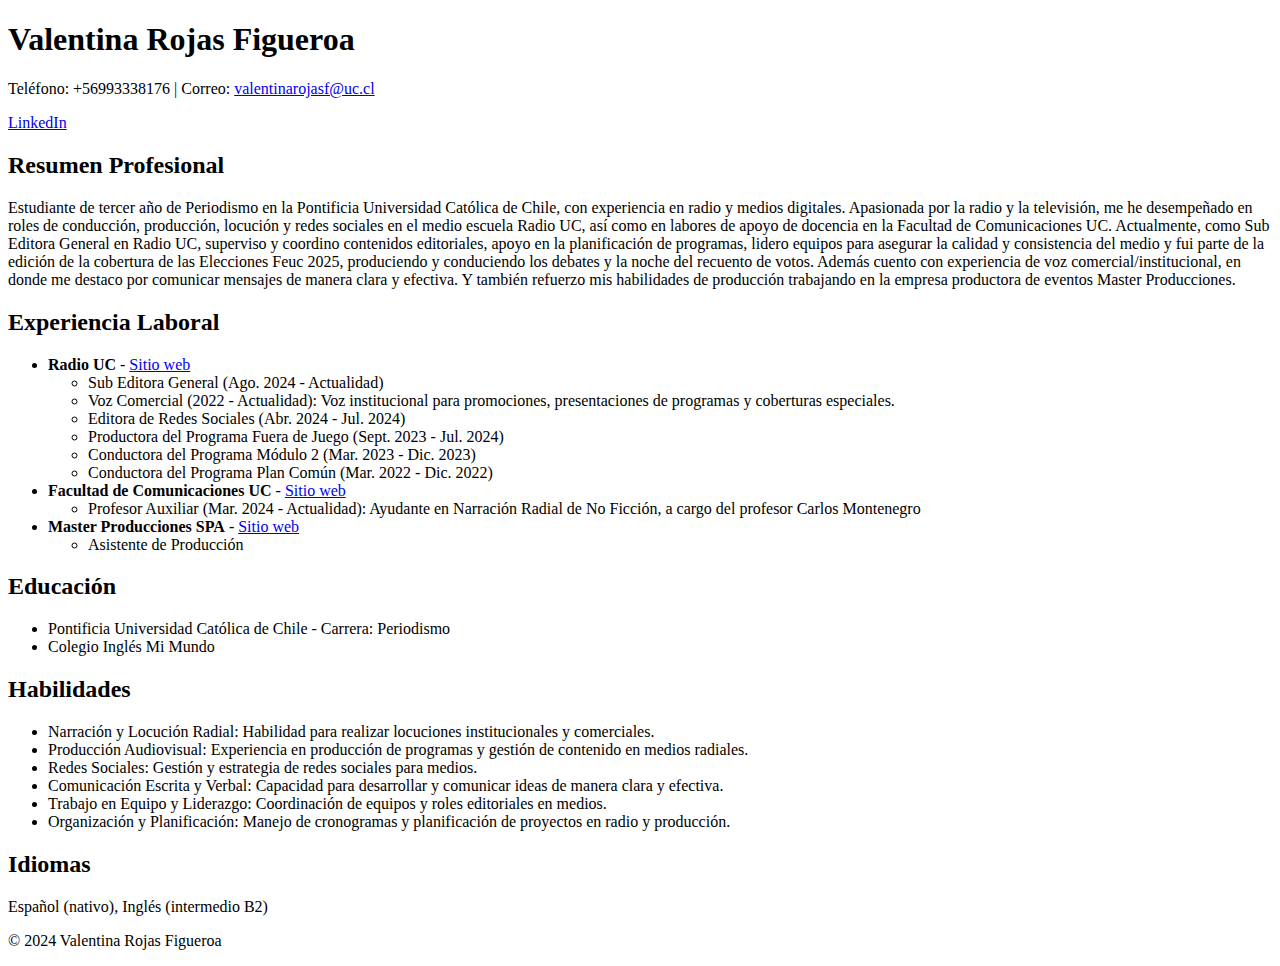
==== docs/index.html @ 57f8f61a "commit" ====
<!DOCTYPE html>
<html lang="es">
<head>
    <meta charset="UTF-8">
    <meta name="author" content="Valentina Rojas Figueroa">
    <meta name="description" content="Currículum de Valentina Rojas, estudiante de periodismo y locutora con experiencia en producción y medios digitales.">
    <title>Currículum de Valentina Rojas</title>
    <link rel="icon" href="favicon.ico">
</head>
<body>

    <!-- Header -->
    <header>
        <h1>Valentina Rojas Figueroa</h1>
        <p>Teléfono: +56993338176 | Correo: <a href="mailto:valentinarojasf@uc.cl">valentinarojasf@uc.cl</a></p>
        <p><a href="https://www.linkedin.com/in/valentina-r-58ab311b5/" target="_blank">LinkedIn</a></p>
    </header>

    <!-- Resumen Profesional -->
    <section>
        <h2>Resumen Profesional</h2>
        <p>Estudiante de tercer año de Periodismo en la Pontificia Universidad Católica de Chile, con
             experiencia en radio y medios digitales. Apasionada por la radio y la televisión, me he 
             desempeñado en roles de conducción, producción, locución y redes sociales en el medio 
             escuela Radio UC, así como en labores de apoyo de docencia en la Facultad de Comunicaciones UC.
             Actualmente, como Sub Editora General en Radio UC, superviso y coordino contenidos editoriales, 
             apoyo en la planificación de programas, lidero equipos para asegurar la calidad y consistencia 
             del medio y fui parte de la edición de la cobertura de las Elecciones Feuc 2025, produciendo y
             conduciendo los debates y la noche del recuento de votos. Además cuento con experiencia de voz 
             comercial/institucional, en donde me destaco por comunicar mensajes de manera clara y efectiva.
             Y también refuerzo mis habilidades de producción trabajando en la empresa productora de eventos 
             Master Producciones.</p>
    </section>

    <!-- Experiencia Laboral -->
    <section>
        <h2>Experiencia Laboral</h2>
        <ul>
            <li><strong>Radio UC</strong> - <a href="https://radiouc.cl/">Sitio web</a>
                <ul>
                    <li>Sub Editora General (Ago. 2024 - Actualidad)</li>
                    <li>Voz Comercial (2022 - Actualidad): Voz institucional para promociones, presentaciones
                         de programas y coberturas especiales.</li>
                    <li>Editora de Redes Sociales (Abr. 2024 - Jul. 2024)</li>
                    <li>Productora del Programa Fuera de Juego (Sept. 2023 - Jul. 2024)</li>
                    <li>Conductora del Programa Módulo 2 (Mar. 2023 - Dic. 2023)</li>
                    <li>Conductora del Programa Plan Común (Mar. 2022 - Dic. 2022)</li>
                </ul>
            </li>
            <li><strong>Facultad de Comunicaciones UC</strong> - <a href="https://comunicaciones.uc.cl/">Sitio web</a>
                <ul>
                    <li>Profesor Auxiliar (Mar. 2024 - Actualidad): Ayudante en Narración Radial de No Ficción, a cargo 
                        del profesor Carlos Montenegro</li>
                </ul>
            </li>
            <li><strong>Master Producciones SPA</strong> - <a href="https://masterproducciones.cl/">Sitio web</a>
                <ul>
                    <li>Asistente de Producción</li>
                </ul>
            </li>
        </ul>
    </section>

    <!-- Educación -->
    <section>
        <h2>Educación</h2>
        <ul>
            <li>Pontificia Universidad Católica de Chile - Carrera: Periodismo</li>
            <li>Colegio Inglés Mi Mundo</li>
        </ul>
    </section>

    <!-- Habilidades -->
    <section>
        <h2>Habilidades</h2>
        <ul>
            <li>Narración y Locución Radial: Habilidad para realizar locuciones institucionales y comerciales.</li>
            <li>Producción Audiovisual: Experiencia en producción de programas y gestión de contenido en medios radiales.</li>
            <li>Redes Sociales: Gestión y estrategia de redes sociales para medios.</li>
            <li>Comunicación Escrita y Verbal: Capacidad para desarrollar y comunicar ideas de manera clara y efectiva.</li>
            <li>Trabajo en Equipo y Liderazgo: Coordinación de equipos y roles editoriales en medios.</li>
            <li>Organización y Planificación: Manejo de cronogramas y planificación de proyectos en radio y producción.</li>
        </ul>
    </section>

    <!-- Idiomas -->
    <section>
        <h2>Idiomas</h2>
        <p>Español (nativo), Inglés (intermedio B2)</p>
    </section>

    <!-- Footer -->
    <footer>
        <p>&copy; 2024 Valentina Rojas Figueroa</p>
    </footer>

</body>
</html>
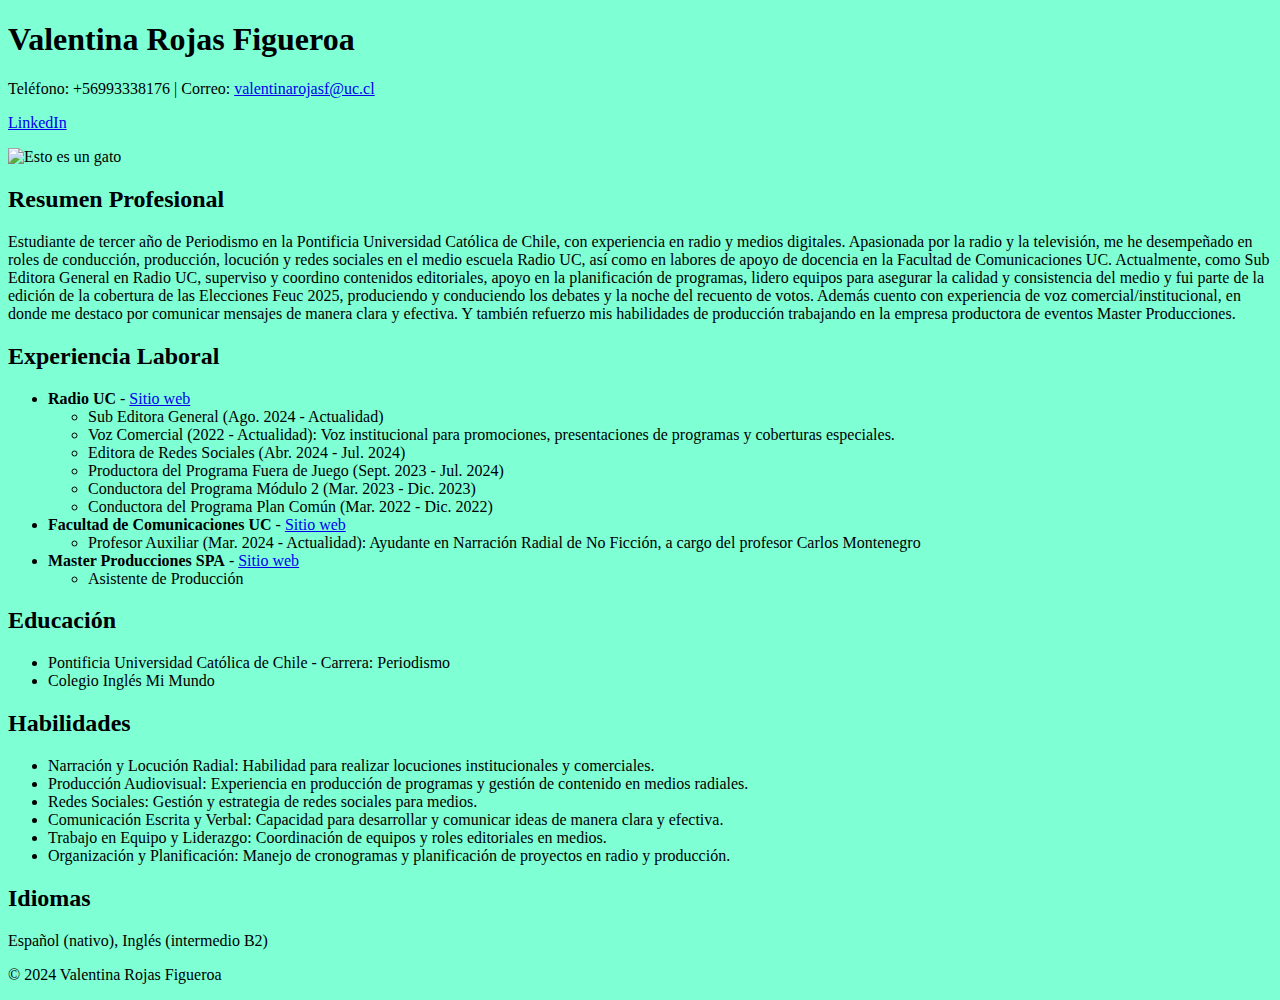
==== commit 26c36f11: "commit" ====
--- a/docs/index.html
+++ b/docs/index.html
@@ -6,6 +6,7 @@
     <meta name="description" content="Currículum de Valentina Rojas, estudiante de periodismo y locutora con experiencia en producción y medios digitales.">
     <title>Currículum de Valentina Rojas</title>
     <link rel="icon" href="favicon.ico">
+    <link href="estilo.css" rel="stylesheet" />
 </head>
 <body>
 
@@ -15,6 +16,8 @@
         <p>Teléfono: +56993338176 | Correo: <a href="mailto:valentinarojasf@uc.cl">valentinarojasf@uc.cl</a></p>
         <p><a href="https://www.linkedin.com/in/valentina-r-58ab311b5/" target="_blank">LinkedIn</a></p>
     </header>
+
+    <img src="logo_vale" alt="Esto es un gato" width="200">
 
     <!-- Resumen Profesional -->
     <section>
--- a/docs/estilo.css
+++ b/docs/estilo.css
@@ -0,0 +1,3 @@
+body{
+background-color: aquamarine;
+}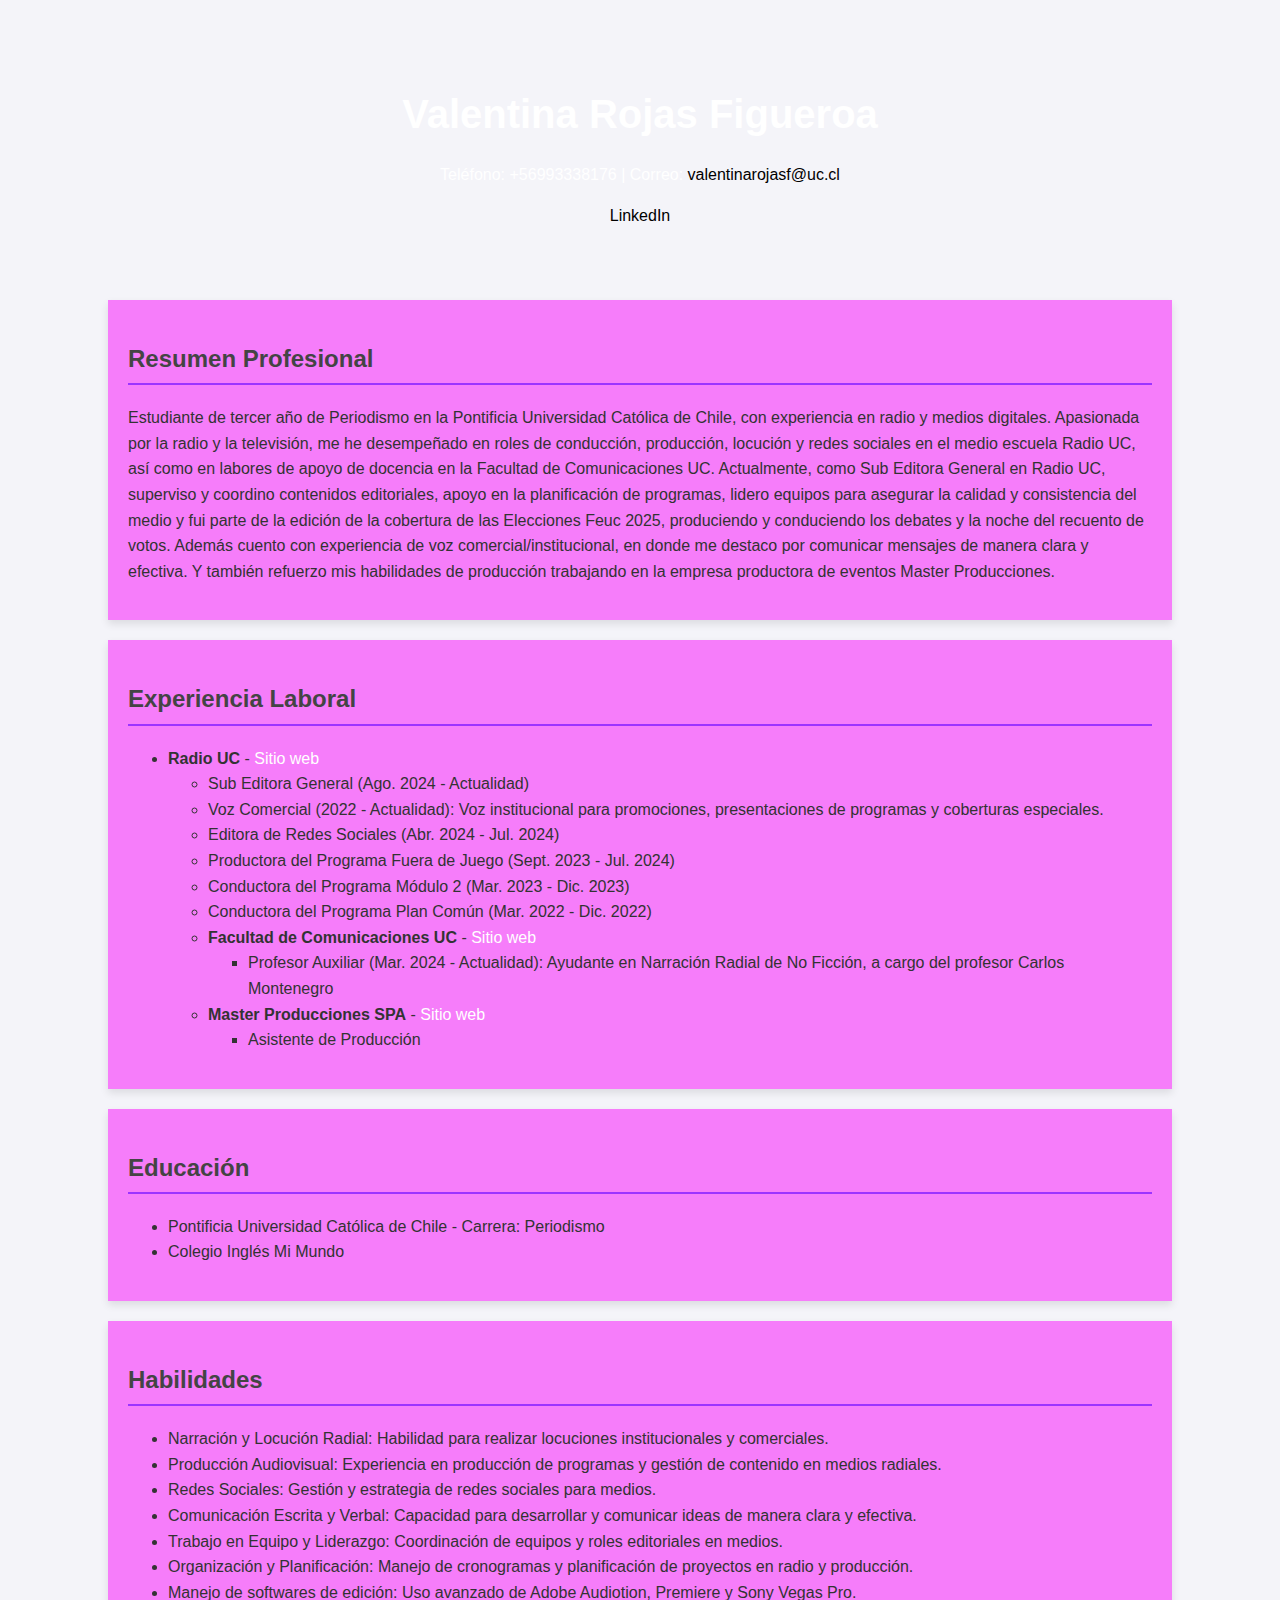
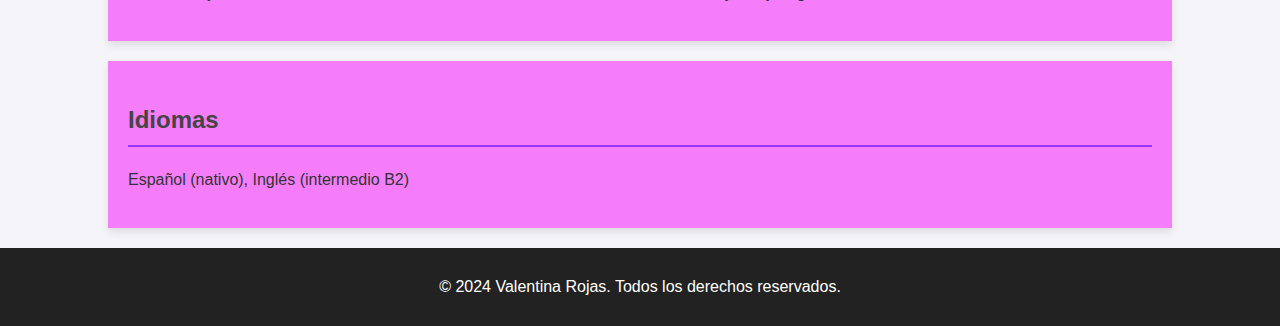
==== commit 92f15319: "commit" ====
--- a/docs/index.html
+++ b/docs/index.html
@@ -2,8 +2,9 @@
 <html lang="es">
 <head>
     <meta charset="UTF-8">
-    <meta name="author" content="Valentina Rojas Figueroa">
+    <meta name="author" content=" Currículum Vitae de Valentina Rojas Figueroa">
     <meta name="description" content="Currículum de Valentina Rojas, estudiante de periodismo y locutora con experiencia en producción y medios digitales.">
+    <meta name="viewport" content="width=device-width, initial-scale=1.0">
     <title>Currículum de Valentina Rojas</title>
     <link rel="icon" href="favicon.ico">
     <link href="estilo.css" rel="stylesheet" />
@@ -11,61 +12,69 @@
 <body>
 
     <!-- Header -->
-    <header>
-        <h1>Valentina Rojas Figueroa</h1>
-        <p>Teléfono: +56993338176 | Correo: <a href="mailto:valentinarojasf@uc.cl">valentinarojasf@uc.cl</a></p>
-        <p><a href="https://www.linkedin.com/in/valentina-r-58ab311b5/" target="_blank">LinkedIn</a></p>
+    <header class="hero">
+        <div class="hero-content">
+            <h1>Valentina Rojas Figueroa</h1>
+            <p>Teléfono: +56993338176 | Correo: <a href="mailto:valentinarojasf@uc.cl">valentinarojasf@uc.cl</a></p>
+            <p><a href="https://www.linkedin.com/in/valentina-r-58ab311b5/" target="_blank">LinkedIn</a></p>
+        </div>
     </header>
 
-    <img src="logo_vale" alt="Esto es un gato" width="200">
-
     <!-- Resumen Profesional -->
-    <section>
+    <section class="container">
         <h2>Resumen Profesional</h2>
-        <p>Estudiante de tercer año de Periodismo en la Pontificia Universidad Católica de Chile, con
-             experiencia en radio y medios digitales. Apasionada por la radio y la televisión, me he 
-             desempeñado en roles de conducción, producción, locución y redes sociales en el medio 
-             escuela Radio UC, así como en labores de apoyo de docencia en la Facultad de Comunicaciones UC.
-             Actualmente, como Sub Editora General en Radio UC, superviso y coordino contenidos editoriales, 
-             apoyo en la planificación de programas, lidero equipos para asegurar la calidad y consistencia 
-             del medio y fui parte de la edición de la cobertura de las Elecciones Feuc 2025, produciendo y
-             conduciendo los debates y la noche del recuento de votos. Además cuento con experiencia de voz 
-             comercial/institucional, en donde me destaco por comunicar mensajes de manera clara y efectiva.
-             Y también refuerzo mis habilidades de producción trabajando en la empresa productora de eventos 
-             Master Producciones.</p>
+        <p>Estudiante de tercer año de Periodismo en la Pontificia Universidad Católica de Chile, con 
+           experiencia en radio y medios digitales. Apasionada por la radio y la televisión, me he  
+           desempeñado en roles de conducción, producción, locución y redes sociales en el medio  
+           escuela Radio UC, así como en labores de apoyo de docencia en la Facultad de Comunicaciones UC. 
+           Actualmente, como Sub Editora General en Radio UC, superviso y coordino contenidos editoriales,  
+           apoyo en la planificación de programas, lidero equipos para asegurar la calidad y consistencia  
+           del medio y fui parte de la edición de la cobertura de las Elecciones Feuc 2025, produciendo y 
+           conduciendo los debates y la noche del recuento de votos. Además cuento con experiencia de voz  
+           comercial/institucional, en donde me destaco por comunicar mensajes de manera clara y efectiva. 
+           Y también refuerzo mis habilidades de producción trabajando en la empresa productora de eventos  
+           Master Producciones.</p>
     </section>
 
     <!-- Experiencia Laboral -->
-    <section>
+    <section class="container">
         <h2>Experiencia Laboral</h2>
         <ul>
             <li><strong>Radio UC</strong> - <a href="https://radiouc.cl/">Sitio web</a>
                 <ul>
                     <li>Sub Editora General (Ago. 2024 - Actualidad)</li>
-                    <li>Voz Comercial (2022 - Actualidad): Voz institucional para promociones, presentaciones
-                         de programas y coberturas especiales.</li>
-                    <li>Editora de Redes Sociales (Abr. 2024 - Jul. 2024)</li>
-                    <li>Productora del Programa Fuera de Juego (Sept. 2023 - Jul. 2024)</li>
-                    <li>Conductora del Programa Módulo 2 (Mar. 2023 - Dic. 2023)</li>
-                    <li>Conductora del Programa Plan Común (Mar. 2022 - Dic. 2022)</li>
+                    <li>Voz Comercial (2022 - Actualidad): Voz institucional para promociones, presentaciones 
+                      de programas y coberturas especiales.</li> 
+                    <li>Editora de Redes Sociales (Abr. 2024 - Jul. 2024)</li> 
+                   <li>Productora del Programa Fuera de Juego (Sept. 2023 - Jul. 2024)</li> 
+                   <li>Conductora del Programa Módulo 2 (Mar. 2023 - Dic. 2023)</li> 
+                   <li>Conductora del Programa Plan Común (Mar. 2022 - Dic. 2022)</li> 
+            
+            <li><strong>Facultad de Comunicaciones UC</strong> - <a href="https://comunicaciones.uc.cl/">Sitio web</a> 
+                    <ul> 
+    
+                        <li>Profesor Auxiliar (Mar. 2024 - Actualidad): Ayudante en Narración Radial de No Ficción, a cargo  
+                            del profesor Carlos Montenegro</li> 
+    
+                    </ul> 
+    
+                </li> 
+    
+                </li> 
+    
+            <li><strong>Master Producciones SPA</strong> - <a href="https://masterproducciones.cl/">Sitio web</a> 
+    
+                    <ul> 
+    
+                        <li>Asistente de Producción</li> 
                 </ul>
             </li>
-            <li><strong>Facultad de Comunicaciones UC</strong> - <a href="https://comunicaciones.uc.cl/">Sitio web</a>
-                <ul>
-                    <li>Profesor Auxiliar (Mar. 2024 - Actualidad): Ayudante en Narración Radial de No Ficción, a cargo 
-                        del profesor Carlos Montenegro</li>
-                </ul>
-            </li>
-            <li><strong>Master Producciones SPA</strong> - <a href="https://masterproducciones.cl/">Sitio web</a>
-                <ul>
-                    <li>Asistente de Producción</li>
-                </ul>
-            </li>
+            <!-- Más contenido aquí -->
         </ul>
     </section>
 
     <!-- Educación -->
-    <section>
+    <section class="container">
         <h2>Educación</h2>
         <ul>
             <li>Pontificia Universidad Católica de Chile - Carrera: Periodismo</li>
@@ -74,28 +83,36 @@
     </section>
 
     <!-- Habilidades -->
-    <section>
+    <section class="container">
         <h2>Habilidades</h2>
-        <ul>
-            <li>Narración y Locución Radial: Habilidad para realizar locuciones institucionales y comerciales.</li>
-            <li>Producción Audiovisual: Experiencia en producción de programas y gestión de contenido en medios radiales.</li>
-            <li>Redes Sociales: Gestión y estrategia de redes sociales para medios.</li>
-            <li>Comunicación Escrita y Verbal: Capacidad para desarrollar y comunicar ideas de manera clara y efectiva.</li>
-            <li>Trabajo en Equipo y Liderazgo: Coordinación de equipos y roles editoriales en medios.</li>
-            <li>Organización y Planificación: Manejo de cronogramas y planificación de proyectos en radio y producción.</li>
-        </ul>
+        <ul> 
+
+            <li>Narración y Locución Radial: Habilidad para realizar locuciones institucionales y comerciales.</li> 
+
+            <li>Producción Audiovisual: Experiencia en producción de programas y gestión de contenido en medios radiales.</li> 
+
+            <li>Redes Sociales: Gestión y estrategia de redes sociales para medios.</li> 
+
+            <li>Comunicación Escrita y Verbal: Capacidad para desarrollar y comunicar ideas de manera clara y efectiva.</li> 
+
+            <li>Trabajo en Equipo y Liderazgo: Coordinación de equipos y roles editoriales en medios.</li> 
+
+            <li>Organización y Planificación: Manejo de cronogramas y planificación de proyectos en radio y producción.</li> 
+
+            <li>Manejo de softwares de edición: Uso avanzado de Adobe Audiotion, Premiere y Sony Vegas Pro. </li>
+        </ul> 
     </section>
 
     <!-- Idiomas -->
-    <section>
+    <section class="container">
         <h2>Idiomas</h2>
         <p>Español (nativo), Inglés (intermedio B2)</p>
     </section>
 
     <!-- Footer -->
     <footer>
-        <p>&copy; 2024 Valentina Rojas Figueroa</p>
+        <p>© 2024 Valentina Rojas. Todos los derechos reservados.</p>
     </footer>
-
 </body>
 </html>
+
--- a/docs/estilo.css
+++ b/docs/estilo.css
@@ -1,3 +1,70 @@
-body{
-background-color: aquamarine;
-}+/* General */
+body {
+    font-family: 'Arial', sans-serif;
+    line-height: 1.6;
+    margin: 0;
+    padding: 0;
+    background-color: #f4f4f9;
+    color: #333;
+}
+
+/* Header */
+.hero {
+    background-image: url('images/mi-foto.jpg'); /* Ruta ajustada según la ubicación */
+    background-size: cover; /* La imagen cubre todo el contenedor */
+    background-position: center; /* Centra la imagen */
+    height: 300px; /* Altura del encabezado */
+    display: flex; /* Permite centrar el contenido */
+    justify-content: center; /* Centra el contenido horizontalmente */
+    align-items: center; /* Centra el contenido verticalmente */
+    color: white; /* Color del texto */
+    text-align: center; /* Centra el texto */
+    font-family: Arial, sans-serif; /* Fuente del texto */
+}
+
+.hero-content h1 {
+    font-size: 2.5rem;
+    margin-bottom: 10px;
+}
+
+.hero-content p a {
+    color: hsl(0, 0%, 0%);
+    text-decoration: none;
+}
+
+/* Containers */
+.container {
+    width: 80%;
+    margin: auto;
+    overflow: hidden;
+    padding: 20px;
+    background: rgb(246, 125, 250);
+    margin-bottom: 20px;
+    box-shadow: 0 4px 8px rgba(0, 0, 0, 0.1);
+}
+
+/* Section titles */
+h2 {
+    border-bottom: 2px solid hsl(271, 100%, 60%);
+    padding-bottom: 5px;
+    color: #444;
+}
+
+/* Footer */
+footer {
+    text-align: center;
+    background: #222;
+    color: #ffffff;
+    padding: 10px 0;
+    margin-top: 20px;
+}
+
+/* Links */
+a {
+    color: hsl(0, 0%, 100%);
+    text-decoration: none;
+}
+
+a:hover {
+    color: hwb(175 4% 5%);
+}
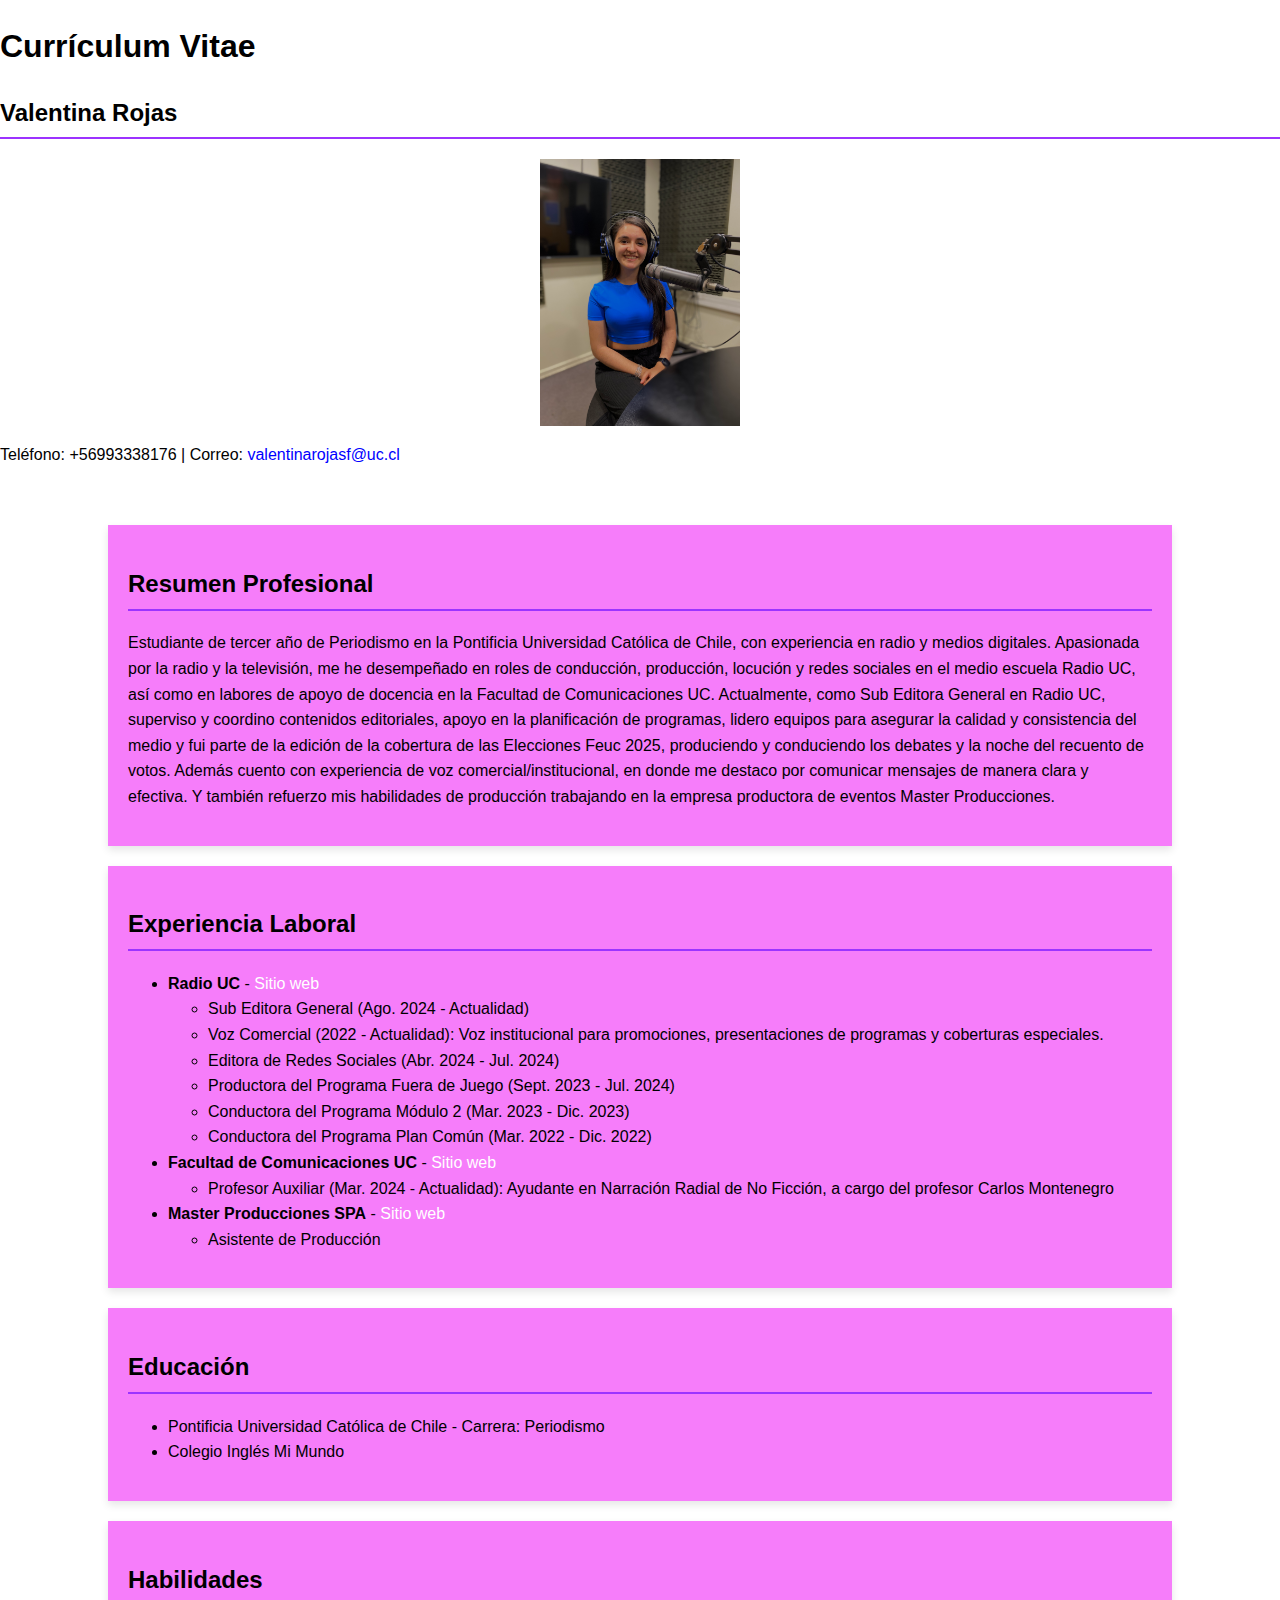
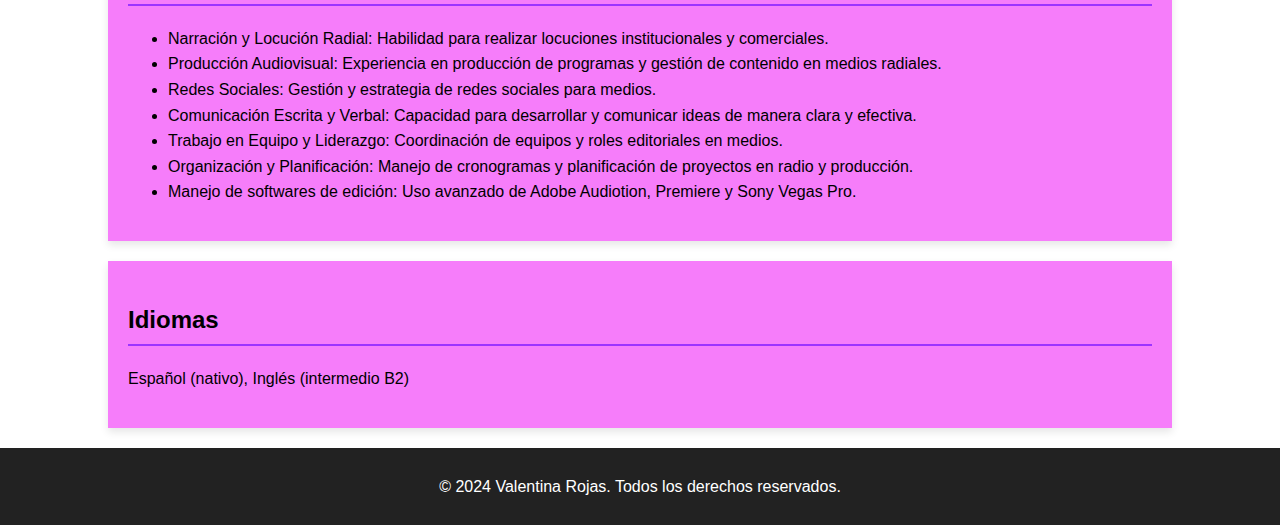
==== commit b12a4096: "commit" ====
--- a/docs/index.html
+++ b/docs/index.html
@@ -10,13 +10,14 @@
     <link href="estilo.css" rel="stylesheet" />
 </head>
 <body>
-
-    <!-- Header -->
-    <header class="hero">
-        <div class="hero-content">
-            <h1>Valentina Rojas Figueroa</h1>
-            <p>Teléfono: +56993338176 | Correo: <a href="mailto:valentinarojasf@uc.cl">valentinarojasf@uc.cl</a></p>
-            <p><a href="https://www.linkedin.com/in/valentina-r-58ab311b5/" target="_blank">LinkedIn</a></p>
+    <header>
+          <h1> Currículum Vitae</h1>
+          <h2> Valentina Rojas</h2>
+            <img src="mi-foto.jpg.jpg" alt="Foto de Valentina Rojas" class="profile-photo">
+            
+            
+            <p>Teléfono: +56993338176 | Correo: <a class="blue" href="mailto:valentinarojasf@uc.cl">valentinarojasf@uc.cl</a></p>
+            <p><a href="https://www.linkedin.com/in/valentina-r-58ab311b5/" target="_blank">LinkedIn</a></p> 
         </div>
     </header>
 
@@ -49,8 +50,8 @@
                    <li>Productora del Programa Fuera de Juego (Sept. 2023 - Jul. 2024)</li> 
                    <li>Conductora del Programa Módulo 2 (Mar. 2023 - Dic. 2023)</li> 
                    <li>Conductora del Programa Plan Común (Mar. 2022 - Dic. 2022)</li> 
-            
-            <li><strong>Facultad de Comunicaciones UC</strong> - <a href="https://comunicaciones.uc.cl/">Sitio web</a> 
+                    </ul>    
+        <li><strong>Facultad de Comunicaciones UC</strong> - <a href="https://comunicaciones.uc.cl/">Sitio web</a> 
                     <ul> 
     
                         <li>Profesor Auxiliar (Mar. 2024 - Actualidad): Ayudante en Narración Radial de No Ficción, a cargo  
@@ -62,7 +63,7 @@
     
                 </li> 
     
-            <li><strong>Master Producciones SPA</strong> - <a href="https://masterproducciones.cl/">Sitio web</a> 
+        <li><strong>Master Producciones SPA</strong> - <a href="https://masterproducciones.cl/">Sitio web</a> 
     
                     <ul> 
     
--- a/docs/estilo.css
+++ b/docs/estilo.css
@@ -4,8 +4,8 @@
     line-height: 1.6;
     margin: 0;
     padding: 0;
-    background-color: #f4f4f9;
-    color: #333;
+    background-color: #ffffff;
+    color: #000000;
 }
 
 /* Header */
@@ -17,7 +17,7 @@
     display: flex; /* Permite centrar el contenido */
     justify-content: center; /* Centra el contenido horizontalmente */
     align-items: center; /* Centra el contenido verticalmente */
-    color: white; /* Color del texto */
+    color: rgb(20, 19, 19); /* Color del texto */
     text-align: center; /* Centra el texto */
     font-family: Arial, sans-serif; /* Fuente del texto */
 }
@@ -47,7 +47,7 @@
 h2 {
     border-bottom: 2px solid hsl(271, 100%, 60%);
     padding-bottom: 5px;
-    color: #444;
+    color: #000000;
 }
 
 /* Footer */
@@ -65,6 +65,17 @@
     text-decoration: none;
 }
 
+.blue{
+    color: blue;
+}
+
 a:hover {
-    color: hwb(175 4% 5%);
+    color: hwb(300 4% 5%);
 }
+
+.profile-photo{
+    width: 200px;
+    margin: 0 auto;
+    position: relative;
+    display: block;
+}